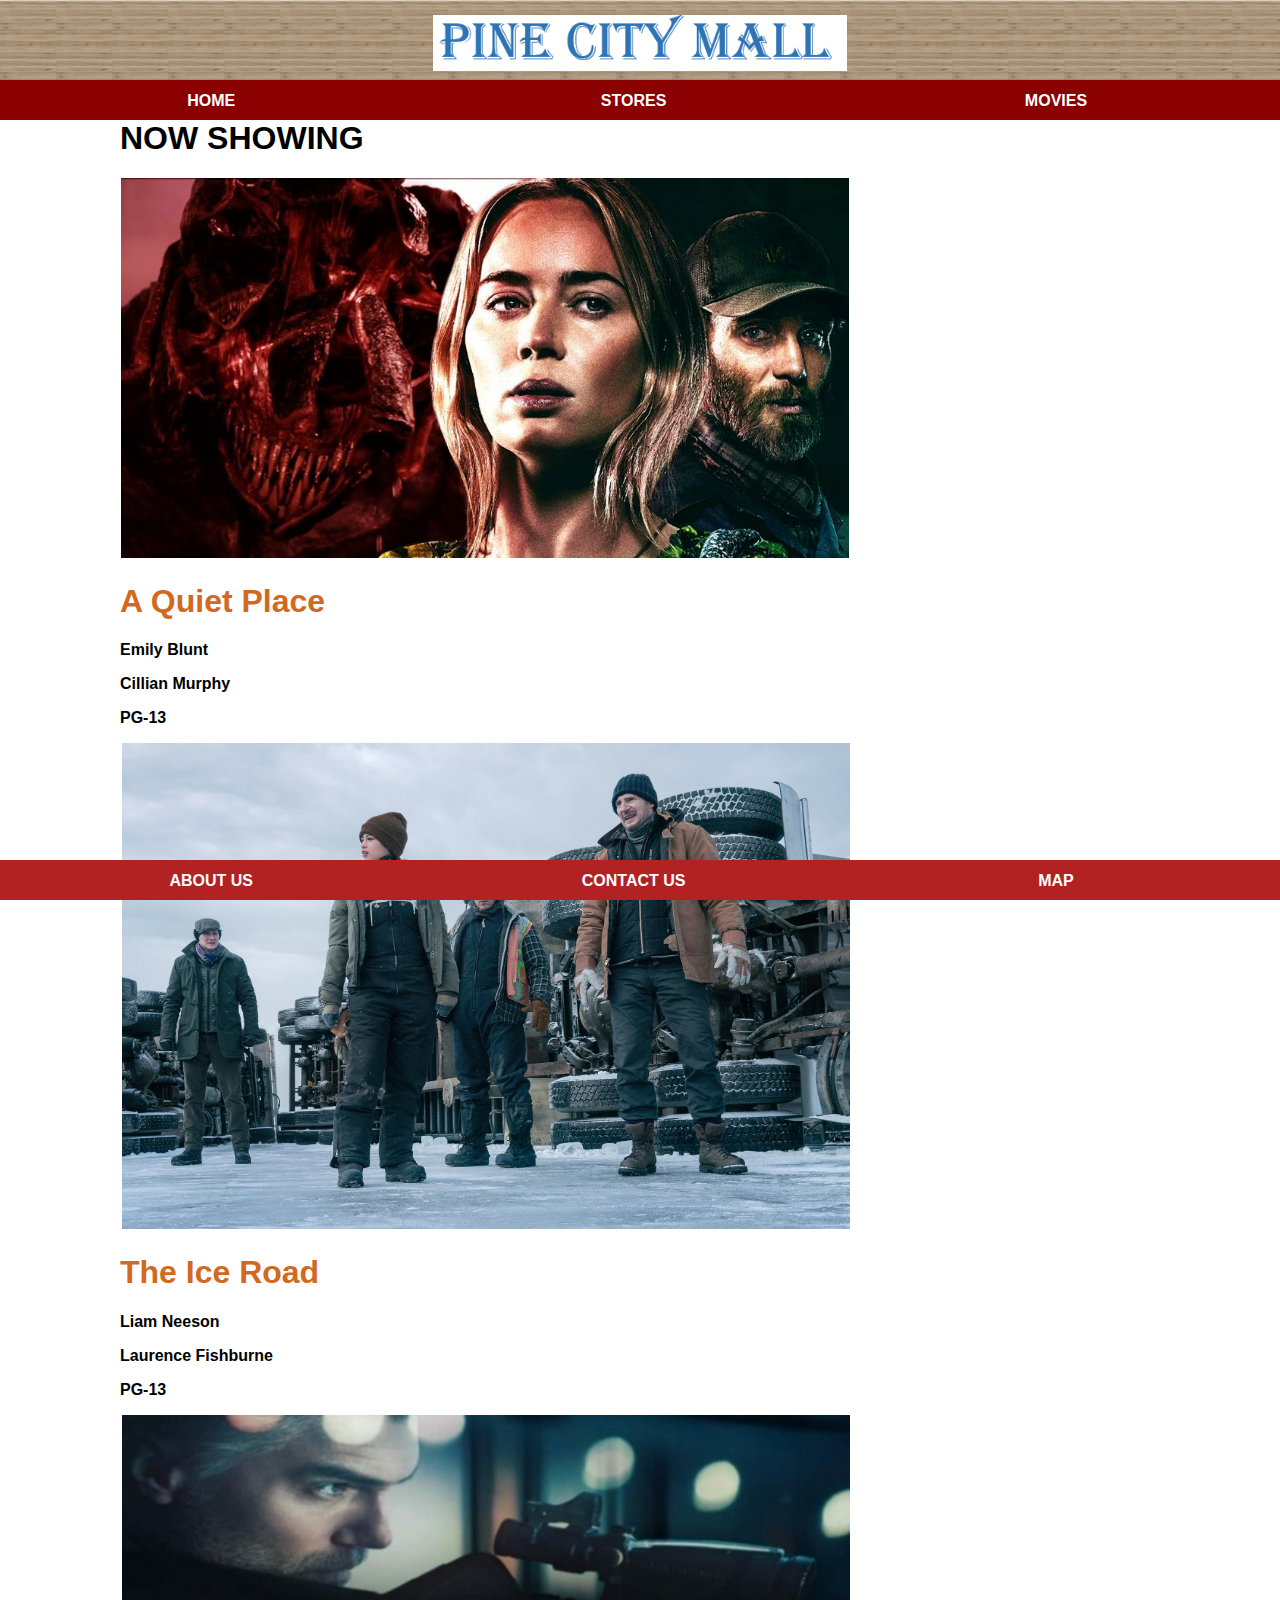
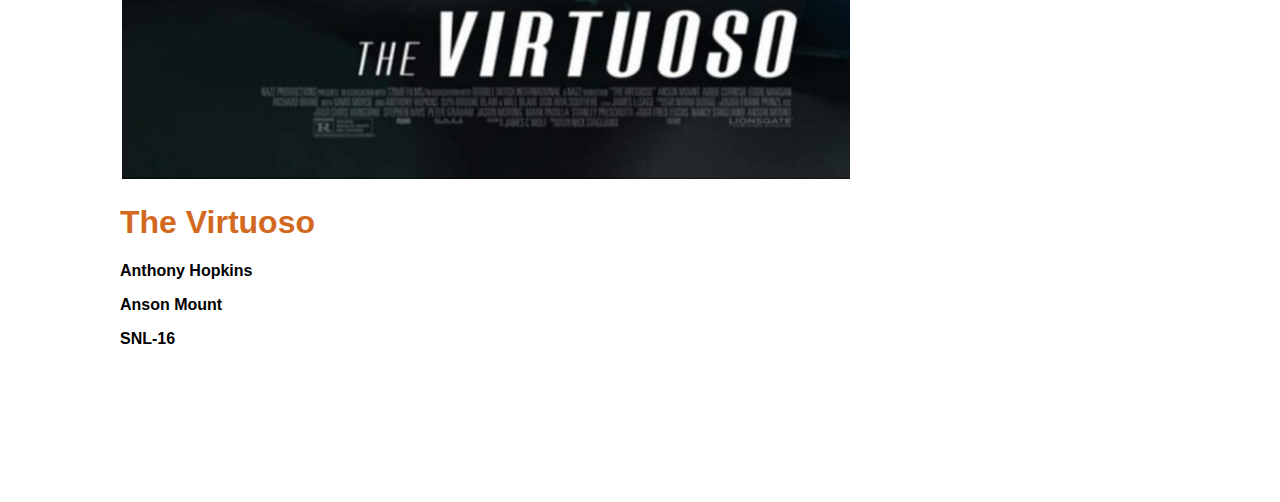
==== movies.html @ 5446ec81 "Pine City Mall" ====
<!DOCTYPE html>
<html>
    <head>
      <link rel="stylesheet" href="style.css">
    </head>
    <body>
       <div id="header">
           <img src="images/pinecitylogo.png"/>
       </div>
       <div id="tabs-top">
           <a href="index.html">HOME</a>
           <a href="shops-list.html">STORES</a>
           <a href="#">MOVIES</a>
       </div>
       <div id="main">
        <div id="content">
            <h1>NOW SHOWING</h1>
           <a class="info-box" href="quiet-place.html">
               <img src="images/quietplace1.jpg" width="70%"/>  
               <h1>A Quiet Place</h1>
               <p><strong>Emily Blunt</strong></p>
               <p><strong>Cillian Murphy</strong></p>
               <p><strong>PG-13</strong></p>
           </a>
           <a class="info-box" href="ice-road.html">
               <img src="images/iceroad1.jpg" width="70%"/>  
               <h1>The Ice Road</h1>
               <p><strong>Liam Neeson</strong></p>
               <p><strong>Laurence Fishburne</strong></p>
               <p><strong>PG-13</strong></p>
           </a>
           <a class="info-box" href="virtuoso.html">
               <img src="images/virtuoso2.jpg" width="70%"/>  
               <h1>The Virtuoso</h1>
               <p><strong>Anthony Hopkins</strong></p>
               <p><strong>Anson Mount</strong></p>
               <p><strong>SNL-16</strong></p>
           </a>
       </div>
       </div>
       <div id="tabs-bottom">
           <a href="about.html">ABOUT US</a>
           <a href="contact.html">CONTACT US</a>
           <a href="map.html">MAP</a>
       </div>
    </body>
</html>
---- style.css ----
body{
    padding: 0;
    margin: 0;
    font-family: Arial, Helvetica, sans-serif;
}

#header{
    position: fixed;
    top: 0px;
    left: 0px;
    z-index: 500;
    width: 100%;
    height: 80px;
    background-image: url('images/wood-bg.png');
    background-repeat: repeat-x;
}

#header img{
    display: block;
    margin: auto;
    height: 70%;
    padding-top: 15px;
}

#tabs-top{
    position: fixed;
    top: 80px;
    left: 0;
    z-index: 500;
    width: 100%;
    height: 40px;
    background-color: darkred;
}

#tabs-top a{
    float: left;
    display: block;
    width: 33%;
    height: 35px;
    font-weight: 700;
    color: white;
    text-align: center;
    text-decoration: none;
    padding-top: 12px;
}

#tabs-bottom{
    position: fixed;
    bottom: 0;
    left: 0;
    z-index: 500;
    width: 100%;
    height: 40px;
    background-color: firebrick;
}

#tabs-bottom a{
    float: left;
    display: block;
    width: 33%;
    height: 35px;
    font-weight: 700;
    color: white;
    text-align: center;
    text-decoration: none;
    padding-top: 12px;
}

#main-home{
    margin-top: 120px;
    margin-bottom: 50px;
    padding-left: 12px;
}

#main-home h2{
    color: chocolate;
}

#main{
    margin: 120px;
}


a.info-box{
    text-decoration: none;
    padding: 1px;
}

.info-box h1{
      color: chocolate;
}

.info-box h2{
    color: chocolate;
    float: right;
}

.info-box p{
    color: black;
    font-family: sans-serif;
}

#info-box-full img{
    width: 80%;
    float: left;
    
}
#info-box-full h1{
    color: brown;
    font-style: italic;
}

textarea{
    width: 80%;
    height: 65px;
    margin: 12px 0;
    border: 1px solid #929292;
}
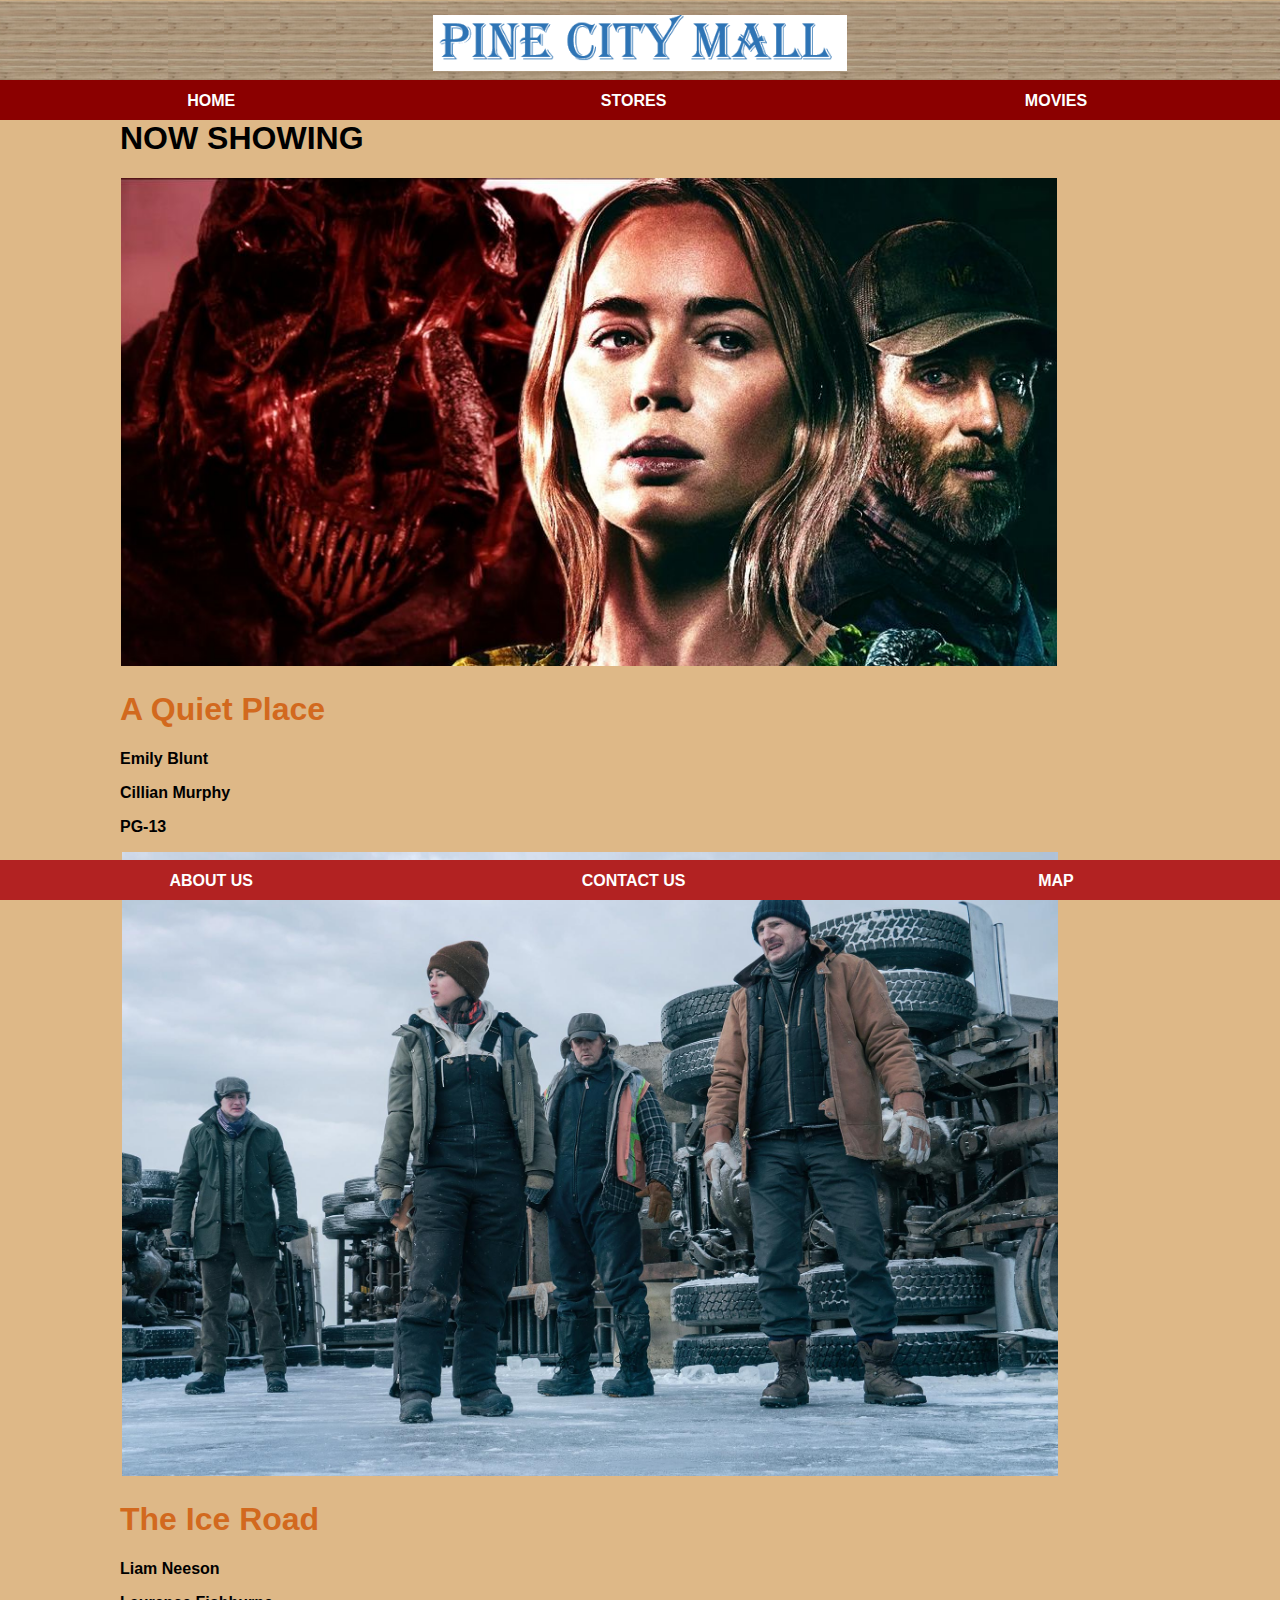
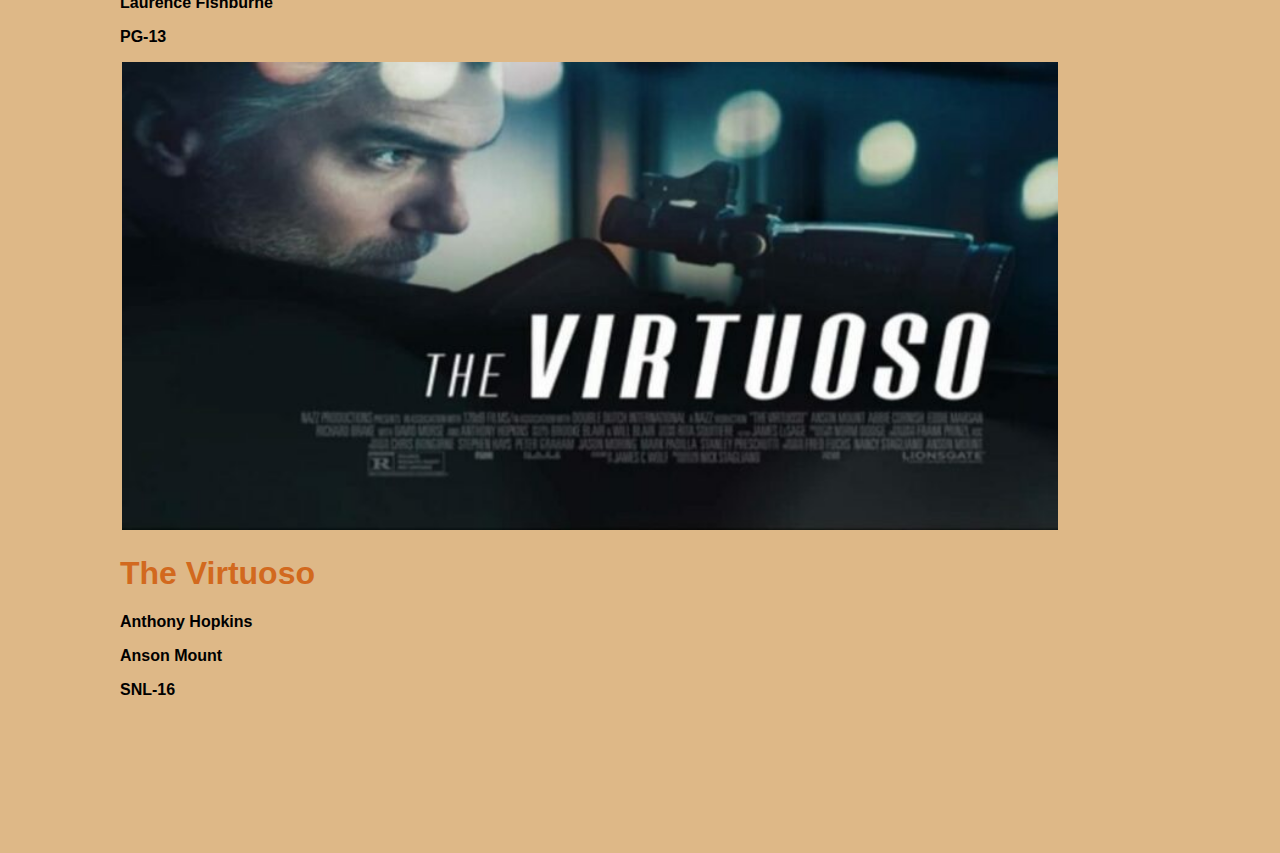
==== commit 1a46fea6: "Pine City Mall" ====
--- a/movies.html
+++ b/movies.html
@@ -16,21 +16,21 @@
         <div id="content">
             <h1>NOW SHOWING</h1>
            <a class="info-box" href="quiet-place.html">
-               <img src="images/quietplace1.jpg" width="70%"/>  
+               <img src="images/quietplace1.jpg"/>  
                <h1>A Quiet Place</h1>
                <p><strong>Emily Blunt</strong></p>
                <p><strong>Cillian Murphy</strong></p>
                <p><strong>PG-13</strong></p>
            </a>
            <a class="info-box" href="ice-road.html">
-               <img src="images/iceroad1.jpg" width="70%"/>  
+               <img src="images/iceroad1.jpg"/>  
                <h1>The Ice Road</h1>
                <p><strong>Liam Neeson</strong></p>
                <p><strong>Laurence Fishburne</strong></p>
                <p><strong>PG-13</strong></p>
            </a>
            <a class="info-box" href="virtuoso.html">
-               <img src="images/virtuoso2.jpg" width="70%"/>  
+               <img src="images/virtuoso2.jpg"/>  
                <h1>The Virtuoso</h1>
                <p><strong>Anthony Hopkins</strong></p>
                <p><strong>Anson Mount</strong></p>
--- a/style.css
+++ b/style.css
@@ -2,6 +2,7 @@
     padding: 0;
     margin: 0;
     font-family: Arial, Helvetica, sans-serif;
+    background-color: burlywood;
 }
 
 #header{
@@ -80,7 +81,6 @@
     margin: 120px;
 }
 
-
 a.info-box{
     text-decoration: none;
     padding: 1px;
@@ -100,6 +100,9 @@
     font-family: sans-serif;
 }
 
+.info-box img{
+    width: 90%;
+}
 #info-box-full img{
     width: 80%;
     float: left;
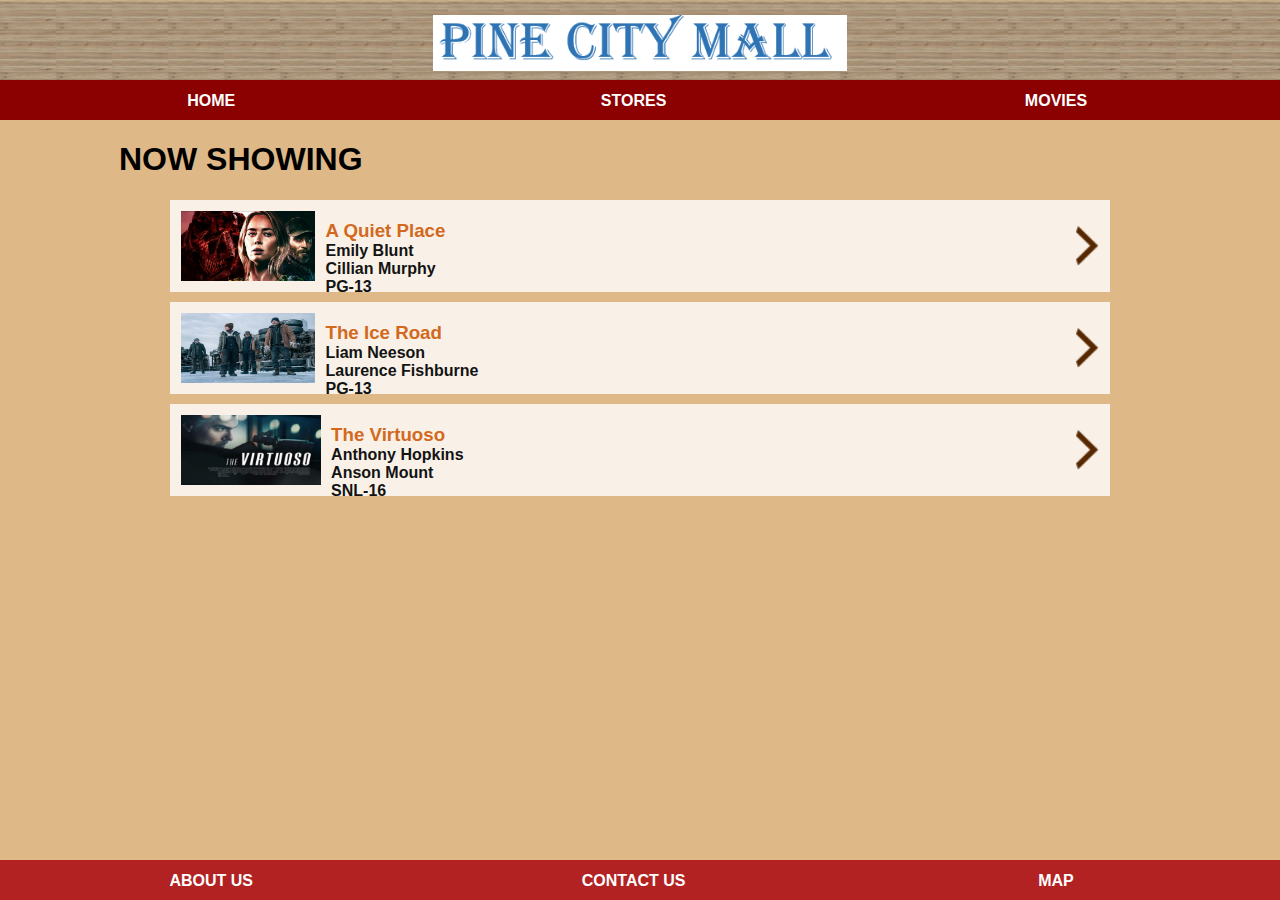
==== commit 60258d71: "Pine City Mall" ====
--- a/movies.html
+++ b/movies.html
@@ -16,22 +16,25 @@
         <div id="content">
             <h1>NOW SHOWING</h1>
            <a class="info-box" href="quiet-place.html">
+               <img class="right" src="images/next-arrow.png"/>
                <img src="images/quietplace1.jpg"/>  
-               <h1>A Quiet Place</h1>
+               <h3>A Quiet Place</h3>
                <p><strong>Emily Blunt</strong></p>
                <p><strong>Cillian Murphy</strong></p>
                <p><strong>PG-13</strong></p>
            </a>
            <a class="info-box" href="ice-road.html">
+               <img class="right" src="images/next-arrow.png"/>
                <img src="images/iceroad1.jpg"/>  
-               <h1>The Ice Road</h1>
+               <h3>The Ice Road</h3>
                <p><strong>Liam Neeson</strong></p>
                <p><strong>Laurence Fishburne</strong></p>
                <p><strong>PG-13</strong></p>
            </a>
            <a class="info-box" href="virtuoso.html">
+               <img class="right" src="images/next-arrow.png"/>
                <img src="images/virtuoso2.jpg"/>  
-               <h1>The Virtuoso</h1>
+               <h3>The Virtuoso</h3>
                <p><strong>Anthony Hopkins</strong></p>
                <p><strong>Anson Mount</strong></p>
                <p><strong>SNL-16</strong></p>
--- a/style.css
+++ b/style.css
@@ -78,39 +78,73 @@
 }
 
 #main{
-    margin: 120px;
+    margin: 119px;
+}
+
+#content{
+    padding-top: 1px;
+    padding-bottom: 50px;
 }
 
 a.info-box{
     text-decoration: none;
+    background: rgba(255, 255, 255, .8);
+    width: 90%;
+    height: 90px;
+    display: block;
+    margin: auto;
+    margin-top: 10px;
     padding: 1px;
 }
 
-.info-box h1{
-      color: chocolate;
+.info-box h3{
+    padding: 0;
+    margin-bottom: 0;
+    width: 90%;
+    color: chocolate;
 }
 
 .info-box h2{
+    padding: 0;
+    margin-bottom: 0;
+    width: 90%;
     color: chocolate;
-    float: right;
 }
 
 .info-box p{
-    color: black;
-    font-family: sans-serif;
+    margin: 0;
+    padding: 0;
+    width: 90%;
+    color: #131313;
 }
 
 .info-box img{
+    height: 70px;
+    margin: 10px;
+    float: left;
+}
+
+#info-box-full{
+    background: rgba(255, 255, 255, .8);
     width: 90%;
+    display: block;
+    margin: auto;
+    margin-top: 12px;
+    padding: 10px;
 }
+
 #info-box-full img{
-    width: 80%;
-    float: left;
-    
+    width: 100%;
 }
 #info-box-full h1{
+    text-align: center;
     color: brown;
-    font-style: italic;
+}
+
+.info-box img.right{
+    float: right;
+    margin-top: 25px;
+    height: 40px;
 }
 
 textarea{
